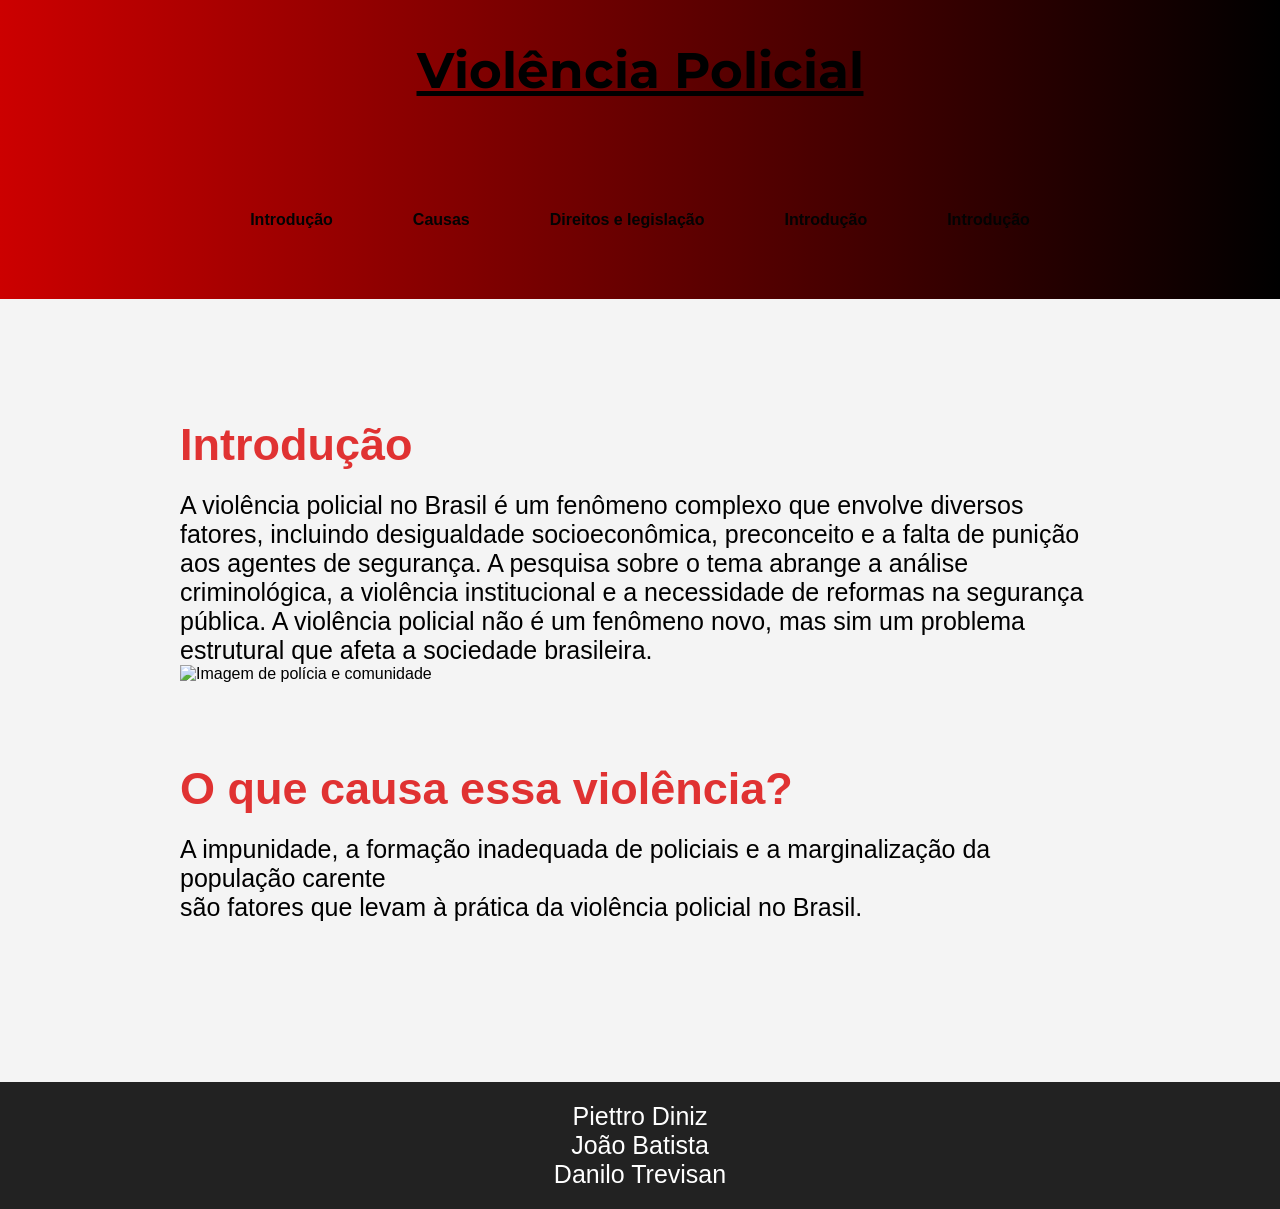
==== trabalho V.P adr/index.html @ eeefa98b "Update HTML structure and content for clarity" ====
<!DOCTYPE html>
<html lang="en">
<head>
    <meta charset="UTF-8">
    <meta name="viewport" content="width=device-width, initial-scale=1.0">
    <title>Viôlencia Policial</title>
    <link href="https://fonts.googleapis.com/css2?family=Montserrat:ital,wght@0,100..900;1,100..900&display=swap" rel="stylesheet">
    <link rel="stylesheet" href="style.css">
</head>
<body>
    <header>
        <h1> <span><U>Violência Policial</U></span></h1>
        <nav>
            <ul>
                <li><a href="#sobre"> Introdução</a></li>
                <li><a href="#causas"> Causas</a></li>
                <li><a href="#diretos"> Direitos e legislação</a></li>
                <li><a href="#intro"> Introdução</a></li>
                <li><a href="#intro"> Introdução</a></li>
            </ul>
        </nav>

    </header>
    <section>
        <div>

        </div>
    </section>
    <section id="sobre">
        <div class="flashcard">
            <div class="flashcard-text">
                <h2>Introdução</h2>
                <p>
                    A violência policial no Brasil é um fenômeno complexo que envolve diversos fatores,
                    incluindo desigualdade socioeconômica, preconceito e a falta de punição aos agentes de segurança.
                    A pesquisa sobre o tema abrange a análise criminológica, a violência institucional e a necessidade de reformas na segurança pública.
                    A violência policial não é um fenômeno novo, mas sim um problema estrutural que afeta a sociedade brasileira.
                </p>
            </div>
            <div class="flashcard-image">
                <img src="https://averdade.org.br/wp-content/uploads/2021/04/77a6a4e7-78450202_ri_rio_de_janeiro_rj_20-08-2018_operacao_das_forcas_de_seguranca_no_complexo_da_penha_e_do-2048x1305.jpg" alt="Imagem de polícia e comunidade">
            </div>
        </div>
    </section>
<section id="causas">
    <div class="flashcard">
        <div class="flashcard-text">
            <h2>
                O que causa essa violência?
            </h2>
            <p>A impunidade, a formação inadequada de policiais e a marginalização da população carente<br>
             são fatores que levam à prática da violência policial no Brasil.</p>
        </div>
    </div>
        <p id="sonhos">
        
    </p>
</section>

<section id="hobbies">
    <h2></h2>

    <div class="card">
        <h3></h3>
        <p></p>
    </div>

    <div class="card">
        <h3> </h3>
        <p> </p>
    </div>
</section>
</body>
    <footer>
        <p id="créditos">
            Piettro Diniz<br>
            João Batista<br>
            Danilo Trevisan<br>
        </p>
    </footer>
</html>
---- trabalho V.P adr/style.css ----
header{
    background-color: dodgerblue;
    color: white;
    text-align: center;
    padding: 40px 20px;
}
* {
    margin: 0;
    padding: 0;
    box-sizing: border-box;
}

body {
    font-family: Arial, sans-serif;
    background-color: #f4f4f4;
    
}
    
/* Header */
header {
    background: linear-gradient(90deg, #cc0000, #000000);
    color: white;
    text-align: center;
    padding: 40px 20px;
}
span{

}
/* Menu */
nav {

    text-align: center;
    padding: 10px;
}

nav a {
    color: rgb(3, 3, 3);
    margin: 0 15px;
    text-decoration: none;
    font-weight: bold;
}
nav ul {
    display: flex;
    justify-content: center;
    gap: 50px;
    list-style: none;
    margin-bottom: 20px;
    margin-top: 100px;
}


nav a:hover {
    color: #00aaff;
}

/* Seções */
section {
    padding: 40px;
    max-width: 1000px;
    margin: auto;
}
p{
    font-size: 25px;
}

h2 {
    font-size: 45px;
    margin-bottom: 20px;
    color: #e03232;
}

/* Rodapé */
footer {
    text-align: center;
    background: #222;
    color: white;
    padding: 20px;
    margin-top: 20px;
}
#sonhos{
    color: rgb(15, 15, 15);
}
h1{
    font-size: 50px;
    color: #000000;
    font-family:'montserrat' ; 
}
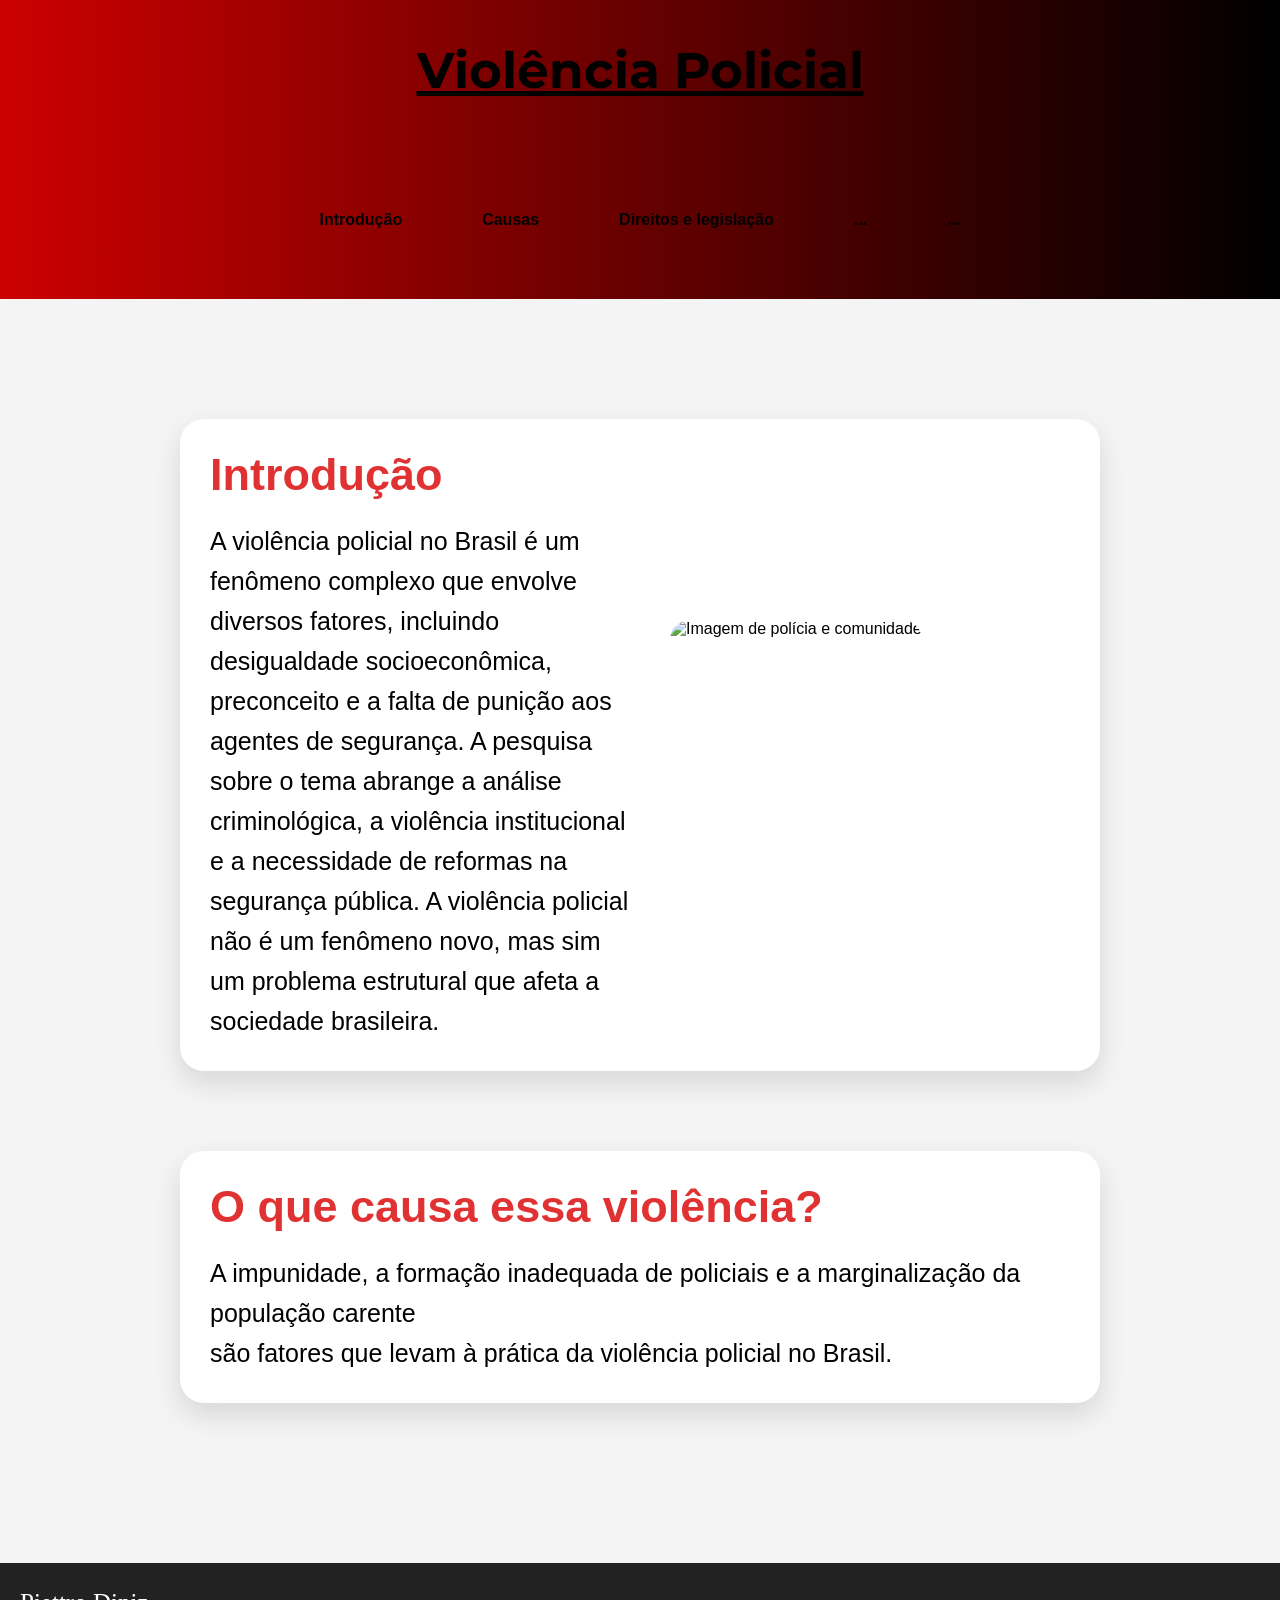
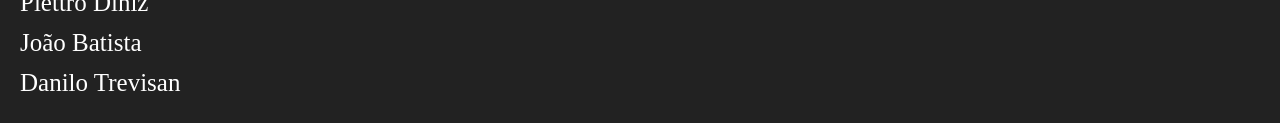
==== commit ba6d427a: "link para as abas (nomes ainda não definidos)" ====
--- a/trabalho V.P adr/index.html
+++ b/trabalho V.P adr/index.html
@@ -13,10 +13,10 @@
         <nav>
             <ul>
                 <li><a href="#sobre"> Introdução</a></li>
-                <li><a href="#causas"> Causas</a></li>
-                <li><a href="#diretos"> Direitos e legislação</a></li>
-                <li><a href="#intro"> Introdução</a></li>
-                <li><a href="#intro"> Introdução</a></li>
+                <li><a href="page1.html" target="_blank"> Causas</a></li>
+                <li><a href="page2.html" target="_blank"> Direitos e legislação</a></li>
+                <li><a href="page3.html" target="_blank">...</a></li>
+                <li><a href="page4.html" target="_blank">...</a></li>
             </ul>
         </nav>
 
--- a/trabalho V.P adr/style.css
+++ b/trabalho V.P adr/style.css
@@ -59,8 +59,38 @@
     max-width: 1000px;
     margin: auto;
 }
+
+.flashcard {
+    display: flex;
+    align-items: center;
+    justify-content: space-between;
+    gap: 30px;
+    background: #ffffff;
+    padding: 30px;
+    border-radius: 24px;
+    box-shadow: 0 12px 28px rgba(0, 0, 0, 0.12);
+    flex-wrap: wrap;
+}
+
+.flashcard-text {
+    flex: 1 1 360px;
+}
+
+.flashcard-image {
+    flex: 0 0 400px;
+}
+
+.flashcard-image img {
+    width: 100%;
+    height: 100%;
+    object-fit: cover;
+    border-radius: 20px;
+    min-height: 250px;
+}
+
 p{
     font-size: 25px;
+    line-height: 1.6;
 }
 
 h2 {
@@ -84,4 +114,15 @@
     font-size: 50px;
     color: #000000;
     font-family:'montserrat' ; 
-}+}
+#ft1
+{
+    width: 400px;
+    height: 200px;
+    border-radius: 20%;
+}
+#créditos
+{
+    text-align: left;
+    font-family:Cambria, Cochin, Georgia, Times, 'Times New Roman', serif
+}
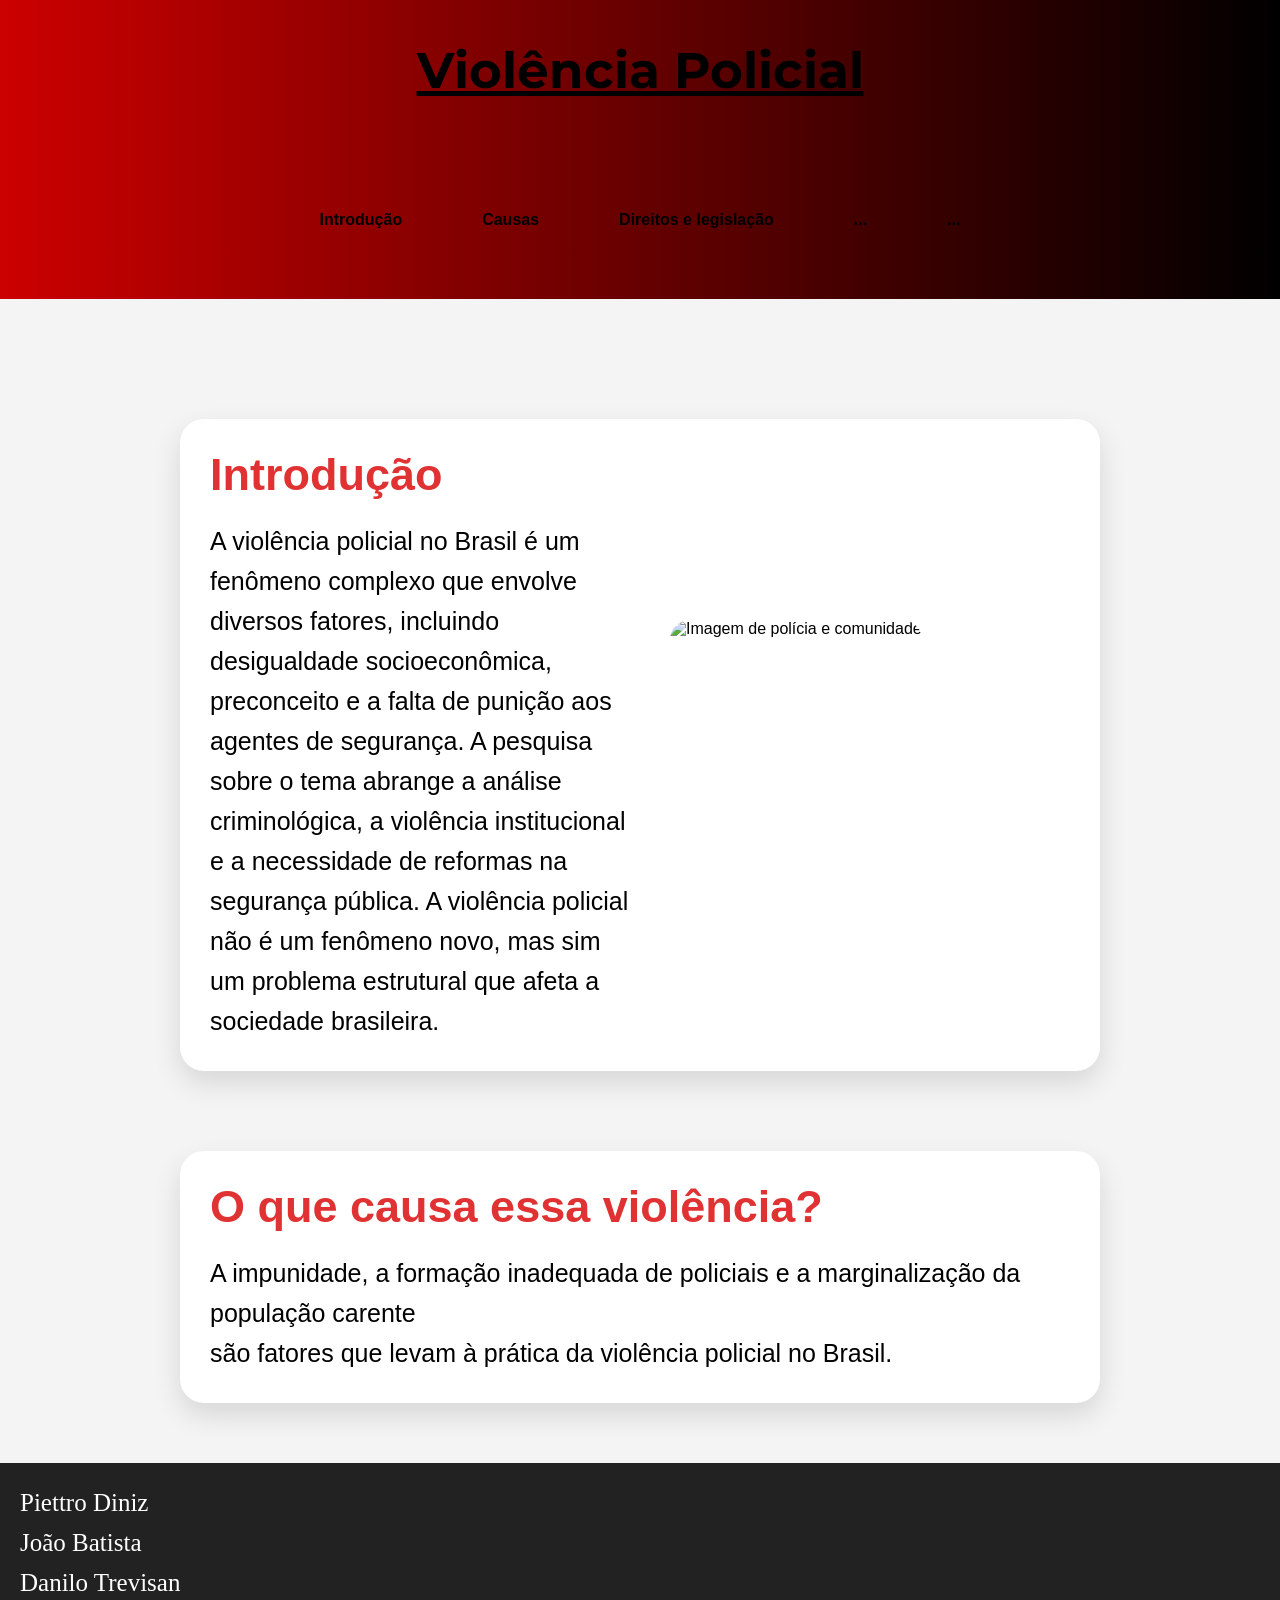
==== commit a9041c35: "Clean up index.html by removing empty sections Removed empty sections and unnecessary elements from " ====
--- a/trabalho V.P adr/index.html
+++ b/trabalho V.P adr/index.html
@@ -51,24 +51,7 @@
             <p>A impunidade, a formação inadequada de policiais e a marginalização da população carente<br>
              são fatores que levam à prática da violência policial no Brasil.</p>
         </div>
-    </div>
-        <p id="sonhos">
-        
-    </p>
-</section>
-
-<section id="hobbies">
-    <h2></h2>
-
-    <div class="card">
-        <h3></h3>
-        <p></p>
-    </div>
-
-    <div class="card">
-        <h3> </h3>
-        <p> </p>
-    </div>
+    </div>        
 </section>
 </body>
     <footer>
--- a/trabalho V.P adr/style.css
+++ b/trabalho V.P adr/style.css
@@ -1,15 +1,24 @@
-header{
-    background-color: dodgerblue;
-    color: white;
-    text-align: center;
-    padding: 40px 20px;
-}
 * {
     margin: 0;
     padding: 0;
     box-sizing: border-box;
 }
 
+a:link {
+  color: black;
+}
+
+a:visited {
+  color: black;
+}
+
+a:hover {
+  color: rgb(43, 141, 180);
+}
+
+a:active {
+  color: rgb(0, 0, 0);
+}
 body {
     font-family: Arial, sans-serif;
     background-color: #f4f4f4;
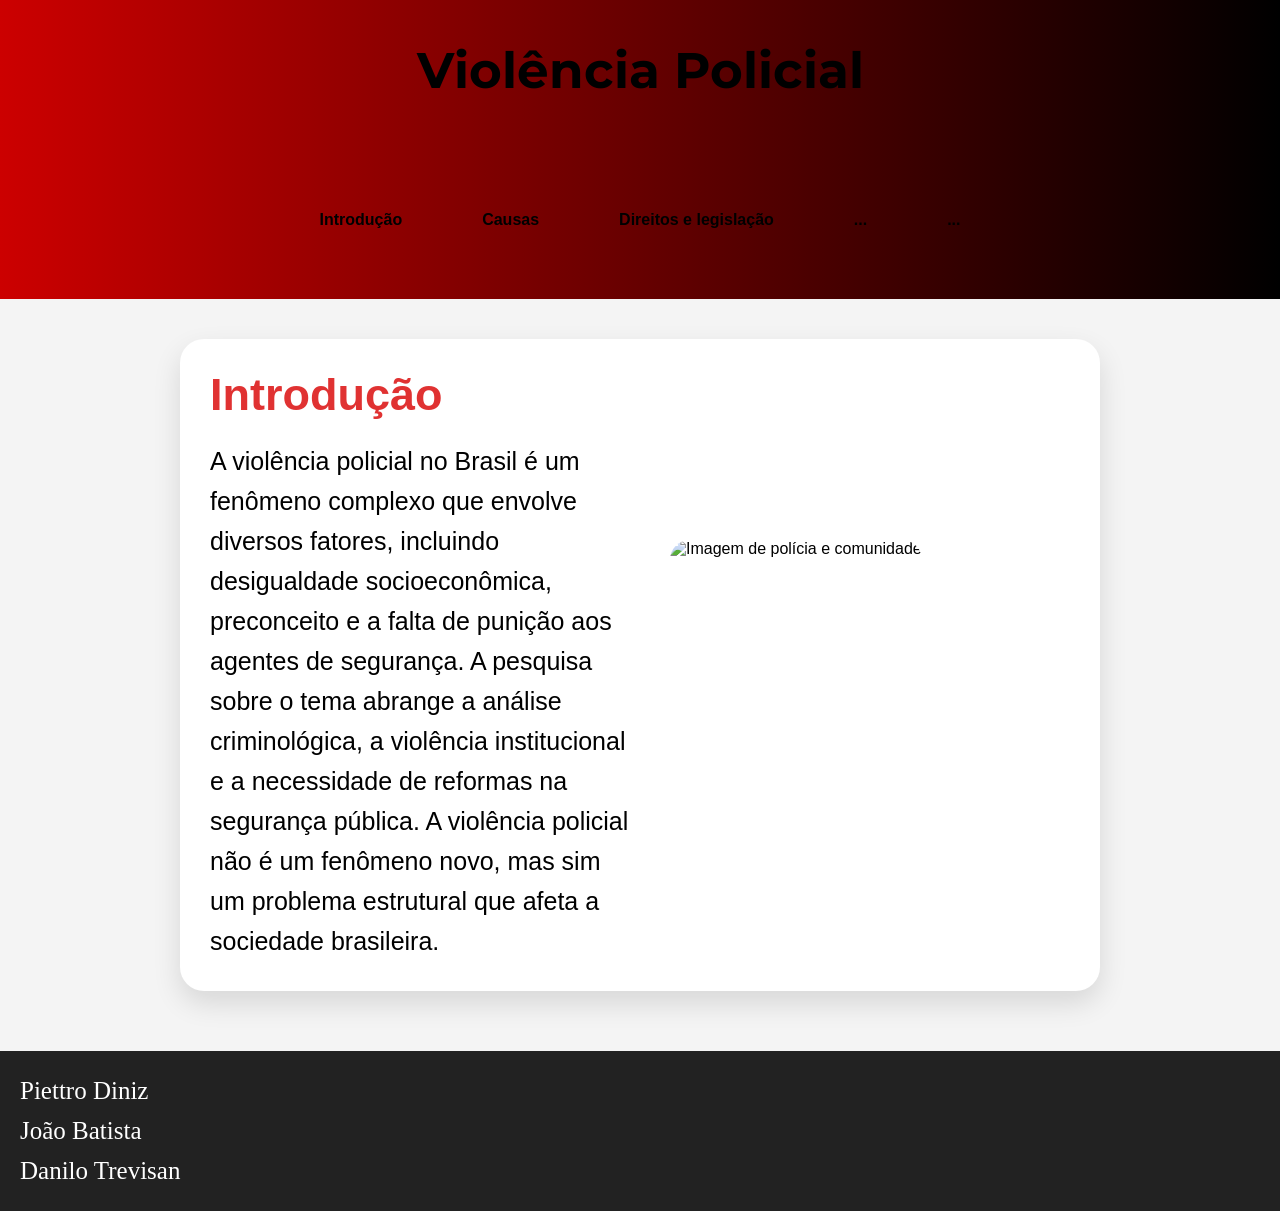
==== commit f29ae682: "Refactor index.html by simplifying header and content Removed unnecessary header formatting and dele" ====
--- a/trabalho V.P adr/index.html
+++ b/trabalho V.P adr/index.html
@@ -9,7 +9,7 @@
 </head>
 <body>
     <header>
-        <h1> <span><U>Violência Policial</U></span></h1>
+        <h1>Violência Policial</h1>
         <nav>
             <ul>
                 <li><a href="#sobre"> Introdução</a></li>
@@ -21,11 +21,6 @@
         </nav>
 
     </header>
-    <section>
-        <div>
-
-        </div>
-    </section>
     <section id="sobre">
         <div class="flashcard">
             <div class="flashcard-text">
@@ -42,17 +37,6 @@
             </div>
         </div>
     </section>
-<section id="causas">
-    <div class="flashcard">
-        <div class="flashcard-text">
-            <h2>
-                O que causa essa violência?
-            </h2>
-            <p>A impunidade, a formação inadequada de policiais e a marginalização da população carente<br>
-             são fatores que levam à prática da violência policial no Brasil.</p>
-        </div>
-    </div>        
-</section>
 </body>
     <footer>
         <p id="créditos">
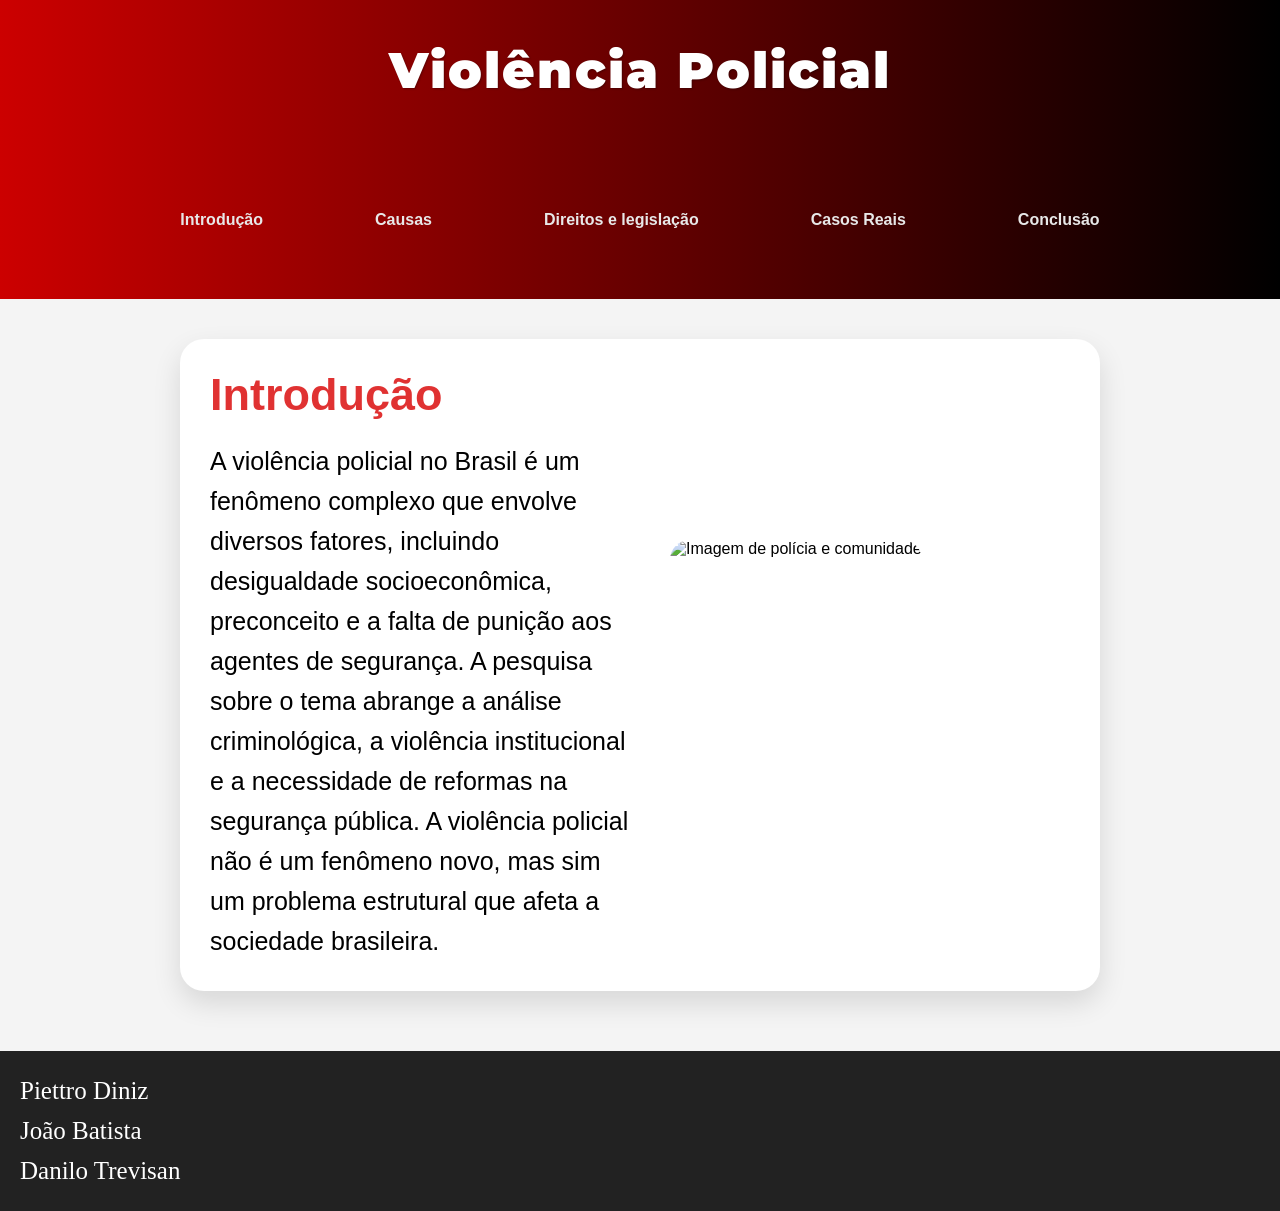
==== commit af5bf439: "page3 e page4 renomeados antes, page3.html e page4.html, estavam aparecendo como "...", agora, foi a" ====
--- a/trabalho V.P adr/index.html
+++ b/trabalho V.P adr/index.html
@@ -15,8 +15,8 @@
                 <li><a href="#sobre"> Introdução</a></li>
                 <li><a href="page1.html" target="_blank"> Causas</a></li>
                 <li><a href="page2.html" target="_blank"> Direitos e legislação</a></li>
-                <li><a href="page3.html" target="_blank">...</a></li>
-                <li><a href="page4.html" target="_blank">...</a></li>
+                <li><a href="page3.html" target="_blank"> Casos Reais</a></li>
+                <li><a href="page4.html" target="_blank"> Conclusão</a></li>
             </ul>
         </nav>
 
--- a/trabalho V.P adr/style.css
+++ b/trabalho V.P adr/style.css
@@ -1,24 +1,15 @@
+header{
+    background-color: dodgerblue;
+    color: white;
+    text-align: center;
+    padding: 40px 20px;
+}
 * {
     margin: 0;
     padding: 0;
     box-sizing: border-box;
 }
 
-a:link {
-  color: black;
-}
-
-a:visited {
-  color: black;
-}
-
-a:hover {
-  color: rgb(43, 141, 180);
-}
-
-a:active {
-  color: rgb(0, 0, 0);
-}
 body {
     font-family: Arial, sans-serif;
     background-color: #f4f4f4;
@@ -28,7 +19,7 @@
 /* Header */
 header {
     background: linear-gradient(90deg, #cc0000, #000000);
-    color: white;
+    color: rgb(255, 251, 251);
     text-align: center;
     padding: 40px 20px;
 }
@@ -43,10 +34,14 @@
 }
 
 nav a {
-    color: rgb(3, 3, 3);
+    color: #e8e8e8;
     margin: 0 15px;
     text-decoration: none;
     font-weight: bold;
+    padding: 8px 16px;
+    border-radius: 6px;
+    transition: all 0.3s ease;
+    position: relative;
 }
 nav ul {
     display: flex;
@@ -59,7 +54,9 @@
 
 
 nav a:hover {
-    color: #00aaff;
+    background: linear-gradient(135deg, #ffffff 0%, #cccccc 100%);
+    color: #222;
+    box-shadow: 0 4px 12px rgba(255, 255, 255, 0.4);
 }
 
 /* Seções */
@@ -121,8 +118,11 @@
 }
 h1{
     font-size: 50px;
-    color: #000000;
+    color: #ffffff;
     font-family:'montserrat' ; 
+    font-weight: 900;
+    letter-spacing: 2px;
+    text-shadow: 1px 1px 2px rgba(0, 0, 0, 0.3);
 }
 #ft1
 {
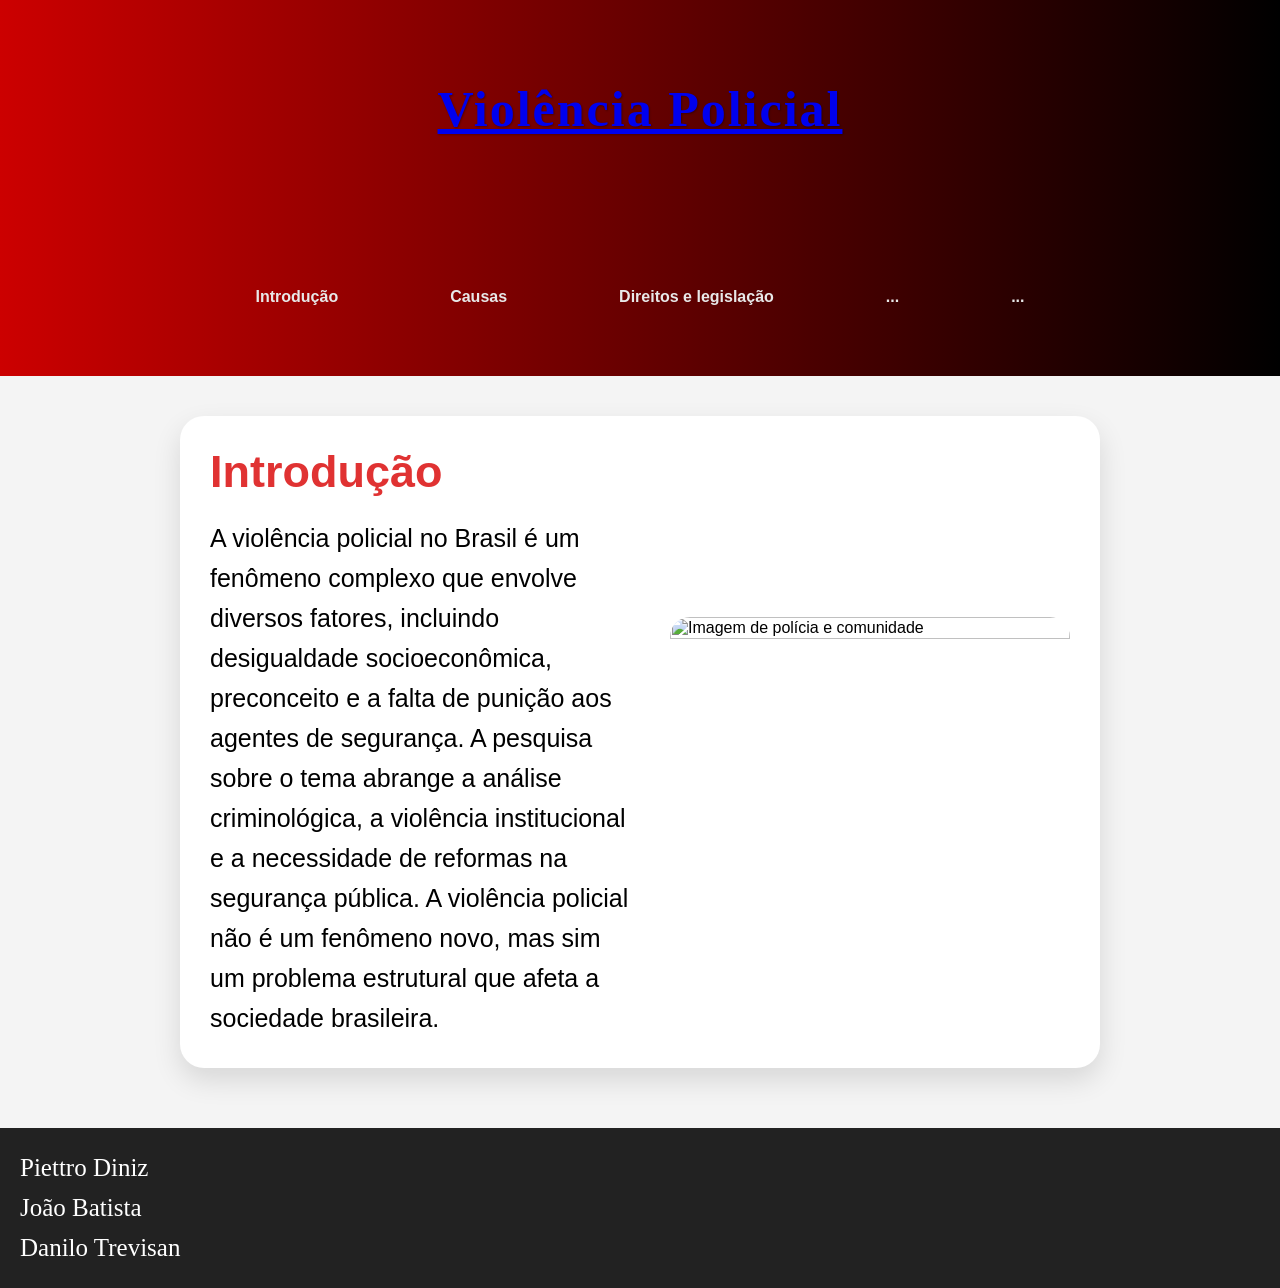
==== commit 74f860eb: "Fix HTML structure and update navigation links" ====
--- a/trabalho V.P adr/index.html
+++ b/trabalho V.P adr/index.html
@@ -1,22 +1,23 @@
-<!DOCTYPE html>
+<!DOCTYPE <!DOCTYPE html>
 <html lang="en">
 <head>
     <meta charset="UTF-8">
     <meta name="viewport" content="width=device-width, initial-scale=1.0">
     <title>Viôlencia Policial</title>
-    <link href="https://fonts.googleapis.com/css2?family=Montserrat:ital,wght@0,100..900;1,100..900&display=swap" rel="stylesheet">
     <link rel="stylesheet" href="style.css">
 </head>
 <body>
     <header>
-        <h1>Violência Policial</h1>
+        <section>
+            <h1><a href="index.html">Violência Policial</a></h1>
+        </section>
         <nav>
             <ul>
-                <li><a href="#sobre"> Introdução</a></li>
-                <li><a href="page1.html" target="_blank"> Causas</a></li>
-                <li><a href="page2.html" target="_blank"> Direitos e legislação</a></li>
-                <li><a href="page3.html" target="_blank"> Casos Reais</a></li>
-                <li><a href="page4.html" target="_blank"> Conclusão</a></li>
+                <li><a href="#sobre">Introdução</a></li>
+                <li><a href="page1.html">Causas</a></li>
+                <li><a href="page2.html">Direitos e legislação</a></li>
+                <li><a href="page3.html">...</a></li>
+                <li><a href="page4.html">...</a></li>
             </ul>
         </nav>
 
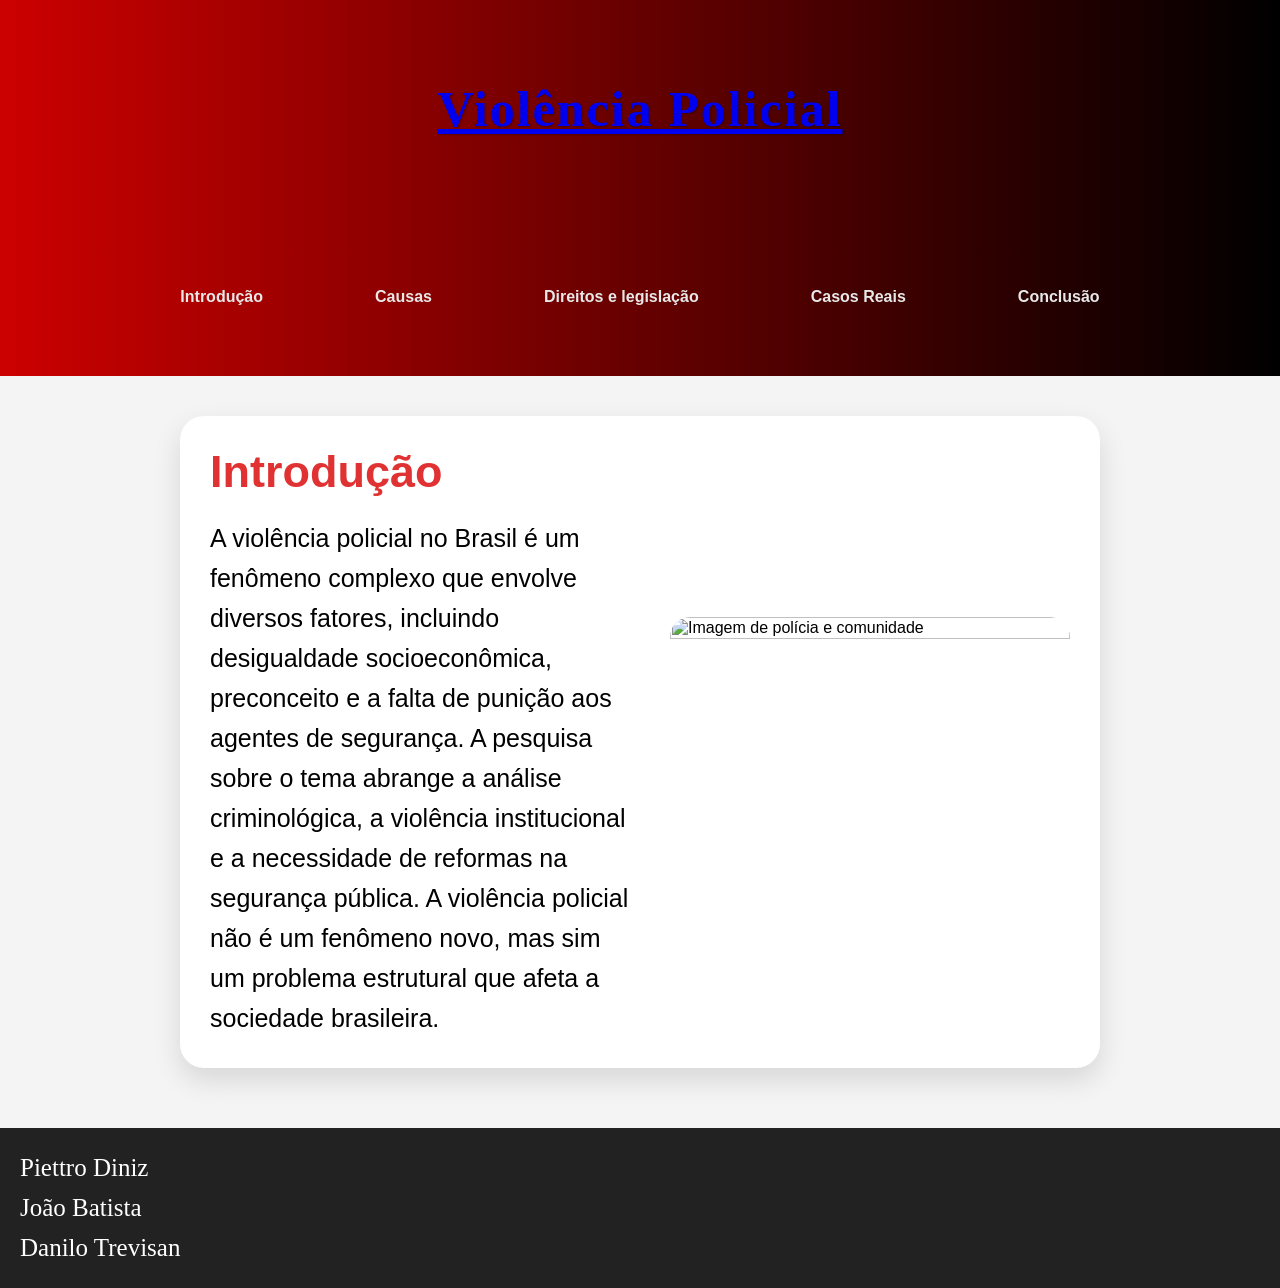
==== commit d988b9ff: "Update navigation links in index.html" ====
--- a/trabalho V.P adr/index.html
+++ b/trabalho V.P adr/index.html
@@ -16,8 +16,8 @@
                 <li><a href="#sobre">Introdução</a></li>
                 <li><a href="page1.html">Causas</a></li>
                 <li><a href="page2.html">Direitos e legislação</a></li>
-                <li><a href="page3.html">...</a></li>
-                <li><a href="page4.html">...</a></li>
+                <li><a href="page3.html">Casos Reais</a></li>
+                <li><a href="page4.html">Conclusão</a></li>
             </ul>
         </nav>
 
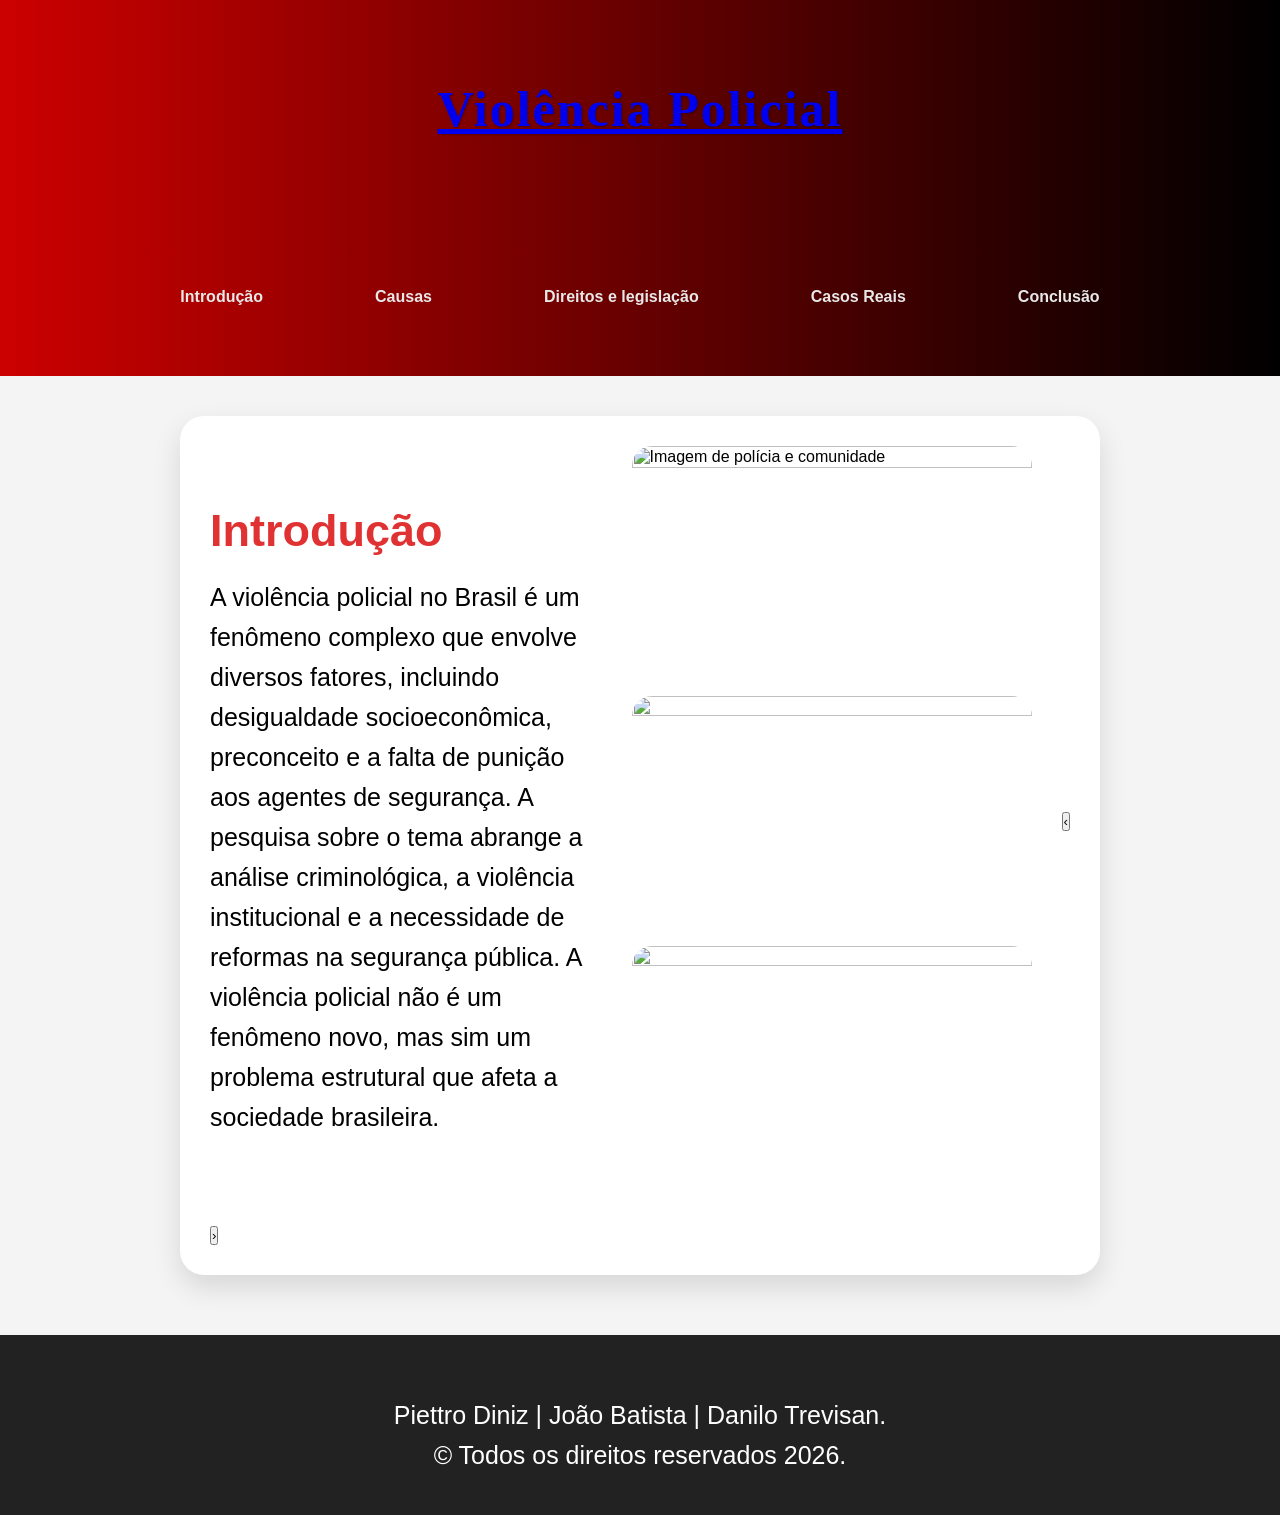
==== commit 1468942c: "Add images and update footer credits in index.html" ====
--- a/trabalho V.P adr/index.html
+++ b/trabalho V.P adr/index.html
@@ -35,15 +35,23 @@
             </div>
             <div class="flashcard-image">
                 <img src="https://averdade.org.br/wp-content/uploads/2021/04/77a6a4e7-78450202_ri_rio_de_janeiro_rj_20-08-2018_operacao_das_forcas_de_seguranca_no_complexo_da_penha_e_do-2048x1305.jpg" alt="Imagem de polícia e comunidade">
+                <img src="imagem2.jpeg">
+                <img src="violencia2.jpg">
+            </div>
+            <button id="voltar">&#8249;</button>
+            <div class="imagem1">
+                <button id="proximo">&#8250;</button>
             </div>
         </div>
     </section>
 </body>
     <footer>
         <p id="créditos">
-            Piettro Diniz<br>
-            João Batista<br>
-            Danilo Trevisan<br>
+            Piettro Diniz
+            | João Batista |
+            Danilo Trevisan.<BR>
+                © Todos os direitos reservados 2026. 
         </p>
     </footer>
+    <script src="main.js"></script>
 </html>
--- a/trabalho V.P adr/style.css
+++ b/trabalho V.P adr/style.css
@@ -132,6 +132,9 @@
 }
 #créditos
 {
-    text-align: left;
-    font-family:Cambria, Cochin, Georgia, Times, 'Times New Roman', serif
+    text-align: center;
+    background: #222;
+    color: white;
+    padding: 20px;
+    margin-top: 20px;
 }
